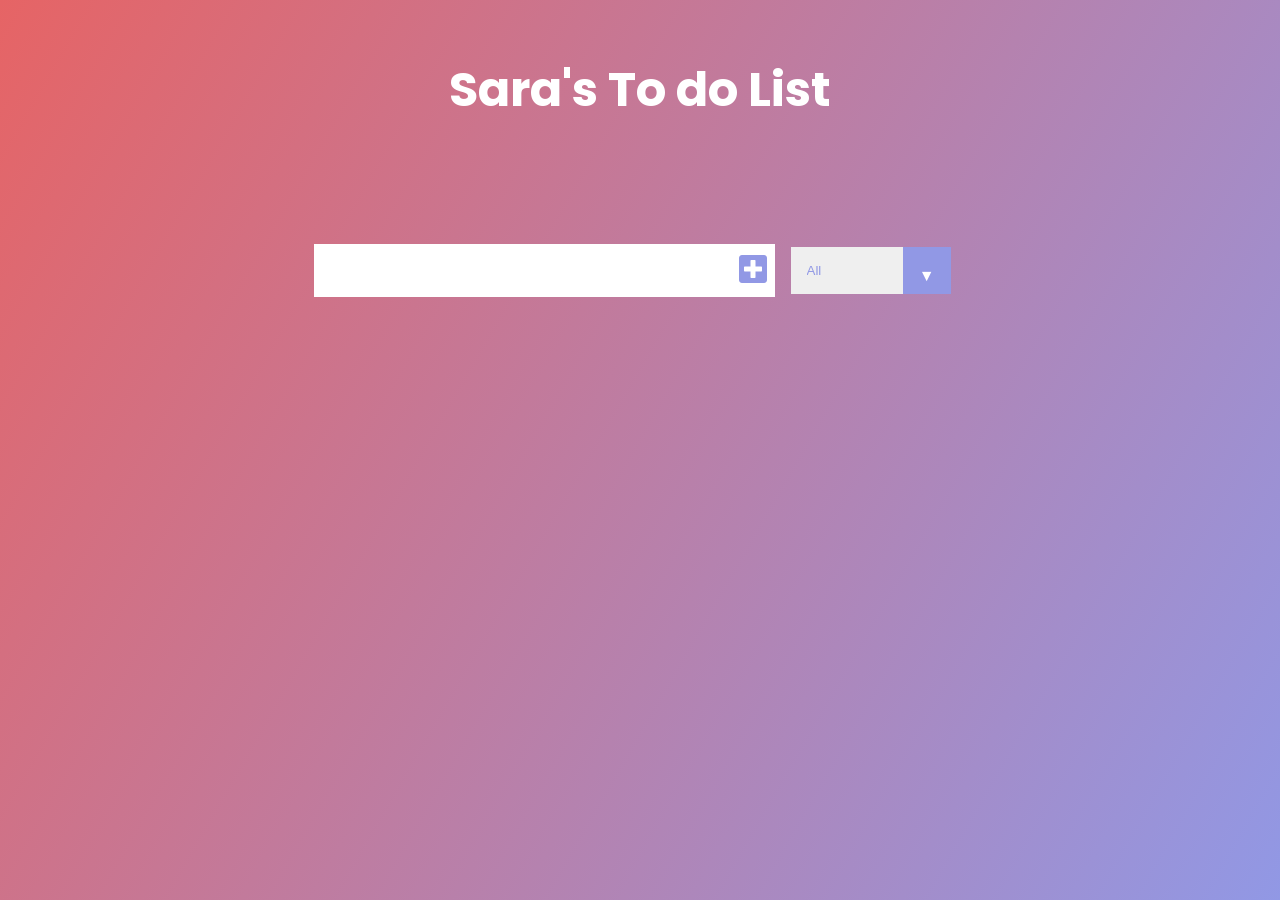
==== index.html @ dbacdc9a "commit" ====
<!DOCTYPE html>
<html lang="en">

<head>
    <meta charset="UTF-8">
    <meta http-equiv="X-UA-Compatible" content="IE=edge">
    <meta name="viewport" content="width=device-width, initial-scale=1.0">
    <link rel="preconnect" href="https://fonts.gstatic.com">
    <link href="https://fonts.googleapis.com/css2?family=Poppins:wght@100&display=swap" rel="stylesheet">
    <link rel="stylesheet" href="https://cdnjs.cloudflare.com/ajax/libs/font-awesome/5.15.3/css/all.min.css" integrity="sha512-iBBXm8fW90+nuLcSKlbmrPcLa0OT92xO1BIsZ+ywDWZCvqsWgccV3gFoRBv0z+8dLJgyAHIhR35VZc2oM/gI1w==" crossorigin="anonymous" referrerpolicy="no-referrer"
    />
    <link rel="stylesheet" href="./style.css">
    <title>Todo List</title>
</head>

<body>
    <header>
        <h1>Sara's To do List</h1>
    </header>
    <form>
        <input type="text" class="todo-input">
        <button class="todo-button" type="submit">
         <i class="fas fa-plus-square"></i>
     </button>
        <div class="select">
            <select name="todos" class="filter-todo">
             <option value="all">All</option>
             <option value="completed">Completed</option>
             <option value="uncompleted">Uncompleted</option>
         </select>
        </div>
    </form>
    <div class="todo-container">
        <ul class="todo-list"></ul>
    </div>
    <script src="./app.js"></script>
</body>

</html>
---- style.css ----
* {
    margin: 0;
    padding: 0;
    box-sizing: border-box;
}

body {
    background-image: linear-gradient(120deg, #e66465, #9198e5);
    color: white;
    font-family: 'Poppins', sans-serif;
    min-height: 100vh;
}

header {
    font-size: 1.5rem;
}

header,
form {
    min-height: 20vh;
    /* moves the input form dowm by 20 */
    display: flex;
    /* without the next lines don't work */
    justify-content: center;
    align-items: center;
    /* makes the input size smaller */
}

form input,
form button {
    padding: 0.5rem;
    /* got rid of the black rim around the input form */
    font-size: 2rem;
    /* made the input form way bigger */
    border: none;
}

form button {
    color: #9198e5;
    background: white;
    cursor: pointer;
    transition: all 0.3s ease;
}

form button:hover {
    background: #9198e5;
    color: white;
}

.todo-container {
    display: flex;
    justify-content: center;
    align-items: center;
}

.todo-list {
    min-width: 30%;
    list-style: none;
}

.todo {
    margin: 0.5rem;
    background: white;
    color: black;
    font-size: 1.5rem;
    display: flex;
    justify-content: space-between;
    align-items: center;
    transition: all 0.5s ease;
    /*Need this for the fall to work */
}

.todo li {
    flex: 1;
}

.trash-btn,
.complete-btn {
    background: #9198e5;
    color: white;
    border: none;
    padding: 1rem;
    cursor: pointer;
    font-size: 1rem;
}

.complete-btn {
    background: rgb(73, 204, 73);
}

.todo-item {
    padding: 0rem 0.5rem;
}

.fa-trash,
.fa-check {
    pointer-events: none;
}

.completed {
    text-decoration: line-through;
    opacity: 0.5;
}

.fall {
    transform: translateY(8rem) rotateZ(20deg);
    opacity: 0;
}

select {
    -webkit-appearance: none;
    -moz-appearance: none;
    appearance: none;
    outline: none;
    border: none;
}

.select {
    margin: 1rem;
    position: relative;
    overflow: hidden;
}

select {
    color: #9198e5;
    width: 10rem;
    cursor: pointer;
    padding: 1rem;
}

.select::after {
    content: "\25BC";
    position: absolute;
    background: #9198e5;
    top: 0;
    right: 0;
    padding: 1rem;
    pointer-events: none;
    transition: all 0.3s ease;
}

.select:hover::after {
    background: white;
    color: #9198e5;
}
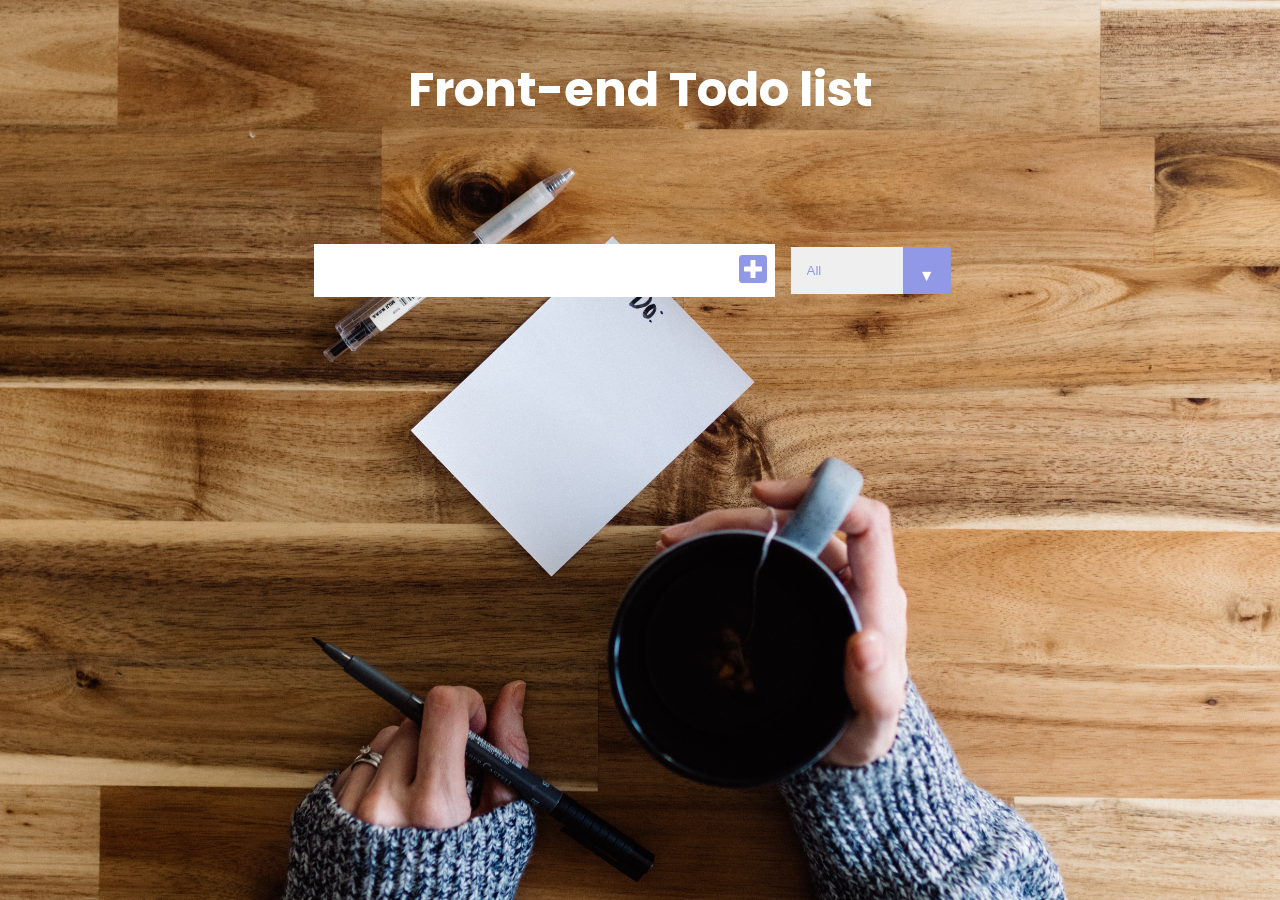
==== commit bcc2d021: "commit" ====
--- a/index.html
+++ b/index.html
@@ -1,39 +1,39 @@
-<!DOCTYPE html>
-<html lang="en">
-
-<head>
-    <meta charset="UTF-8">
-    <meta http-equiv="X-UA-Compatible" content="IE=edge">
-    <meta name="viewport" content="width=device-width, initial-scale=1.0">
-    <link rel="preconnect" href="https://fonts.gstatic.com">
-    <link href="https://fonts.googleapis.com/css2?family=Poppins:wght@100&display=swap" rel="stylesheet">
-    <link rel="stylesheet" href="https://cdnjs.cloudflare.com/ajax/libs/font-awesome/5.15.3/css/all.min.css" integrity="sha512-iBBXm8fW90+nuLcSKlbmrPcLa0OT92xO1BIsZ+ywDWZCvqsWgccV3gFoRBv0z+8dLJgyAHIhR35VZc2oM/gI1w==" crossorigin="anonymous" referrerpolicy="no-referrer"
-    />
-    <link rel="stylesheet" href="./style.css">
-    <title>Todo List</title>
-</head>
-
-<body>
-    <header>
-        <h1>Sara's To do List</h1>
-    </header>
-    <form>
-        <input type="text" class="todo-input">
-        <button class="todo-button" type="submit">
-         <i class="fas fa-plus-square"></i>
-     </button>
-        <div class="select">
-            <select name="todos" class="filter-todo">
-             <option value="all">All</option>
-             <option value="completed">Completed</option>
-             <option value="uncompleted">Uncompleted</option>
-         </select>
-        </div>
-    </form>
-    <div class="todo-container">
-        <ul class="todo-list"></ul>
-    </div>
-    <script src="./app.js"></script>
-</body>
-
+<!DOCTYPE html>
+<html lang="en">
+
+<head>
+    <meta charset="UTF-8">
+    <meta http-equiv="X-UA-Compatible" content="IE=edge">
+    <meta name="viewport" content="width=device-width, initial-scale=1.0">
+    <link rel="preconnect" href="https://fonts.gstatic.com">
+    <link href="https://fonts.googleapis.com/css2?family=Poppins:wght@100&display=swap" rel="stylesheet">
+    <link rel="stylesheet" href="https://cdnjs.cloudflare.com/ajax/libs/font-awesome/5.15.3/css/all.min.css" integrity="sha512-iBBXm8fW90+nuLcSKlbmrPcLa0OT92xO1BIsZ+ywDWZCvqsWgccV3gFoRBv0z+8dLJgyAHIhR35VZc2oM/gI1w==" crossorigin="anonymous" referrerpolicy="no-referrer"
+    />
+    <link rel="stylesheet" href="css/style.css">
+    <title>Front-end Todo list</title>
+</head>
+
+<body>
+    <header>
+        <h1>Front-end Todo list</h1>
+    </header>
+    <form>
+        <input type="text" class="grat-input">
+        <button class="grat-button" type="submit">
+         <i class="fas fa-plus-square"></i>
+     </button>
+        <div class="select">
+            <select name="grats" class="filter-grat">
+             <option value="all">All</option>
+             <option value="completed">Completed</option>
+             <option value="uncompleted">Uncompleted</option>
+         </select>
+        </div>
+    </form>
+    <div class="grat-container">
+        <ul class="grat-list"></ul>
+    </div>
+    <script src="js/app.js"></script>
+</body>
+
 </html>
--- a/css/style.css
+++ b/css/style.css
@@ -0,0 +1,256 @@
+* {
+    margin: 0;
+    padding: 0;
+    box-sizing: border-box;
+}
+
+body {
+    background-image: url(kelly-sikkema-6aY-6B3MiZ4-unsplash.jpg);
+    color: white;
+    font-family: 'Poppins', sans-serif;
+    background-repeat: no-repeat;
+    background-size: cover;
+    background-position: center;
+    height: 100vh;
+}
+
+header {
+    font-size: 1.5rem;
+}
+
+header,
+form {
+    min-height: 20vh;
+    /* moves the input form dowm by 20 */
+    display: flex;
+    /* without the next lines don't work */
+    justify-content: center;
+    align-items: center;
+    /* makes the input size smaller */
+}
+
+form input,
+form button {
+    padding: 0.5rem;
+    /* got rid of the black rim around the input form */
+    font-size: 2rem;
+    /* made the input form way bigger */
+    border: none;
+}
+
+form button {
+    color: #9198e5;
+    background: white;
+    cursor: pointer;
+    transition: all 0.3s ease;
+}
+
+form button:hover {
+    background: #9198e5;
+    color: white;
+}
+
+.grat-container {
+    display: flex;
+    justify-content: center;
+    align-items: center;
+}
+
+.grat-list {
+    min-width: 30%;
+    list-style: none;
+}
+
+.grat {
+    margin: 0.5rem;
+    background: white;
+    color: black;
+    font-size: 1.5rem;
+    display: flex;
+    justify-content: space-between;
+    align-items: center;
+    transition: all 0.5s ease;
+    /*Need this for the fall to work */
+}
+
+.grat li {
+    flex: 1;
+}
+
+.trash-btn,
+.complete-btn {
+    background: #9198e5;
+    color: white;
+    border: none;
+    padding: 1rem;
+    cursor: pointer;
+    font-size: 1rem;
+}
+
+.complete-btn {
+    background: rgb(73, 204, 73);
+}
+
+.grat-item {
+    padding: 0rem 0.5rem;
+}
+
+.fa-trash,
+.fa-check {
+    pointer-events: none;
+}
+
+.completed {
+    text-decoration: line-through;
+    opacity: 0.5;
+}
+
+.fall {
+    transform: translateY(8rem) rotateZ(20deg);
+    opacity: 0;
+}
+
+select {
+    -webkit-appearance: none;
+    -moz-appearance: none;
+    appearance: none;
+    outline: none;
+    border: none;
+}
+
+.select {
+    margin: 1rem;
+    position: relative;
+    overflow: hidden;
+}
+
+select {
+    color: #9198e5;
+    width: 10rem;
+    cursor: pointer;
+    padding: 1rem;
+}
+
+.select::after {
+    content: "\25BC";
+    position: absolute;
+    background: #9198e5;
+    top: 0;
+    right: 0;
+    padding: 1rem;
+    pointer-events: none;
+    transition: all 0.3s ease;
+}
+
+.select:hover::after {
+    background: white;
+    color: #9198e5;
+}
+
+@media screen and (max-width: 600px) {
+    body {
+        font-size: 16px;
+        background-image: url(kelly-sikkema-6aY-6B3MiZ4-unsplash.jpg);
+        background-size: cover;
+    }
+    header {
+        font-size: 1.2rem;
+    }
+    form,
+    form input,
+    form button {
+        width: 100%;
+    }
+    form {
+        flex-direction: column;
+        justify-content: flex-start;
+        align-items: center;
+    }
+    form input,
+    form button {
+        margin-bottom: 1rem;
+        font-size: 1.5rem;
+    }
+    .grat-list {
+        min-width: 80%;
+    }
+    .grat {
+        font-size: 1.2rem;
+    }
+    select {
+        width: 100%;
+    }
+    .select {
+        margin-bottom: 1rem;
+    }
+}
+
+.trash-btn,
+.complete-btn {
+    background: #9198e5;
+    color: white;
+    border: none;
+    padding: 1rem;
+    cursor: pointer;
+    font-size: 1rem;
+}
+
+.complete-btn {
+    background: rgb(73, 204, 73);
+}
+
+.grat-item {
+    padding: 0rem 0.5rem;
+}
+
+.fa-trash,
+.fa-check {
+    pointer-events: none;
+}
+
+.completed {
+    text-decoration: line-through;
+    opacity: 0.5;
+}
+
+.fall {
+    transform: translateY(8rem) rotateZ(20deg);
+    opacity: 0;
+}
+
+select {
+    -webkit-appearance: none;
+    -moz-appearance: none;
+    appearance: none;
+    outline: none;
+    border: none;
+}
+
+.select {
+    margin: 1rem;
+    position: relative;
+    overflow: hidden;
+}
+
+select {
+    color: #9198e5;
+    width: 10rem;
+    cursor: pointer;
+    padding: 1rem;
+}
+
+.select::after {
+    content: "\25BC";
+    position: absolute;
+    background: #9198e5;
+    top: 0;
+    right: 0;
+    padding: 1rem;
+    pointer-events: none;
+    transition: all 0.3s ease;
+}
+
+.select:hover::after {
+    background: white;
+    color: #9198e5;
+}
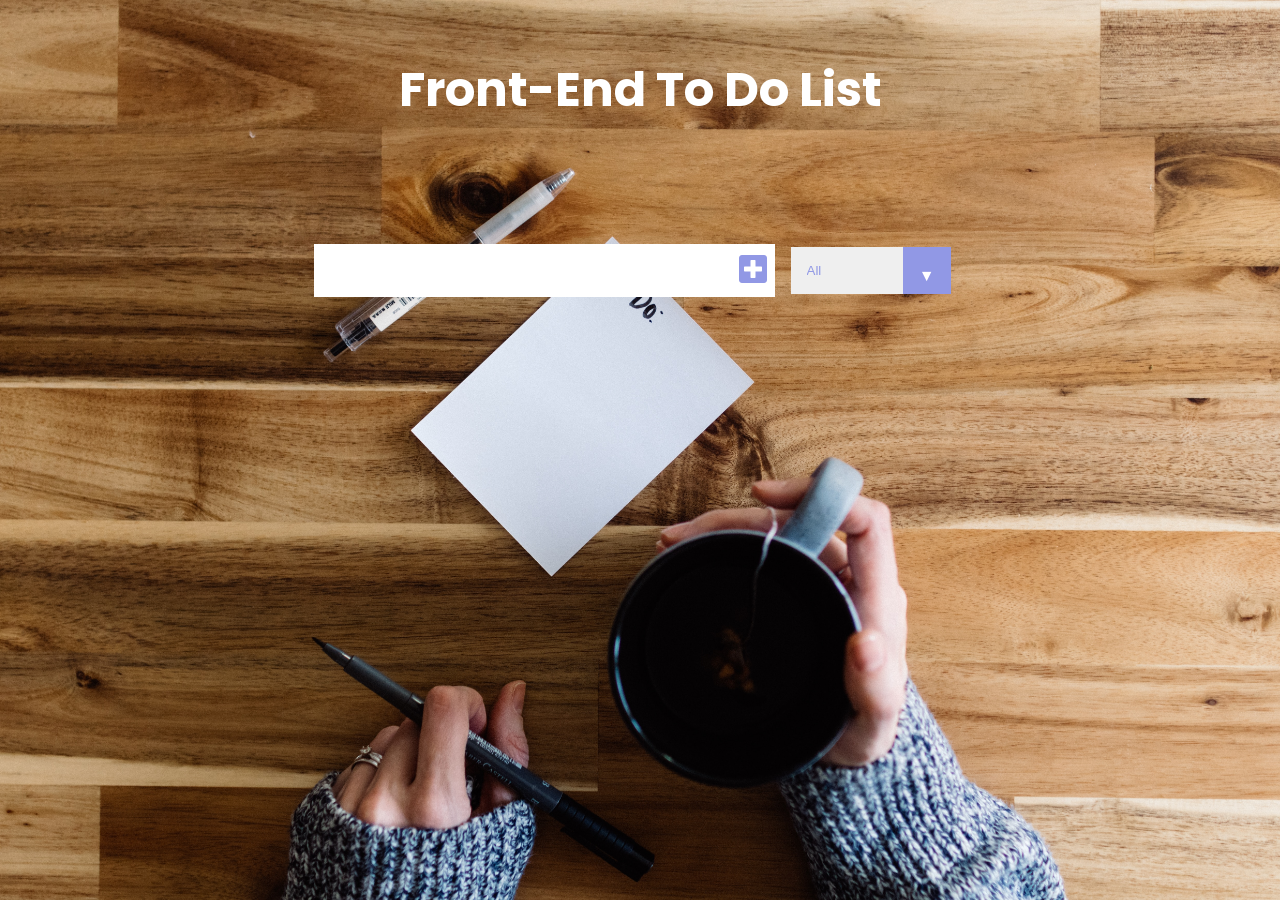
==== commit 77a01143: "commit" ====
--- a/index.html
+++ b/index.html
@@ -10,12 +10,12 @@
     <link rel="stylesheet" href="https://cdnjs.cloudflare.com/ajax/libs/font-awesome/5.15.3/css/all.min.css" integrity="sha512-iBBXm8fW90+nuLcSKlbmrPcLa0OT92xO1BIsZ+ywDWZCvqsWgccV3gFoRBv0z+8dLJgyAHIhR35VZc2oM/gI1w==" crossorigin="anonymous" referrerpolicy="no-referrer"
     />
     <link rel="stylesheet" href="css/style.css">
-    <title>Front-end Todo list</title>
+    <title>Front-End To Do List</title>
 </head>
 
 <body>
     <header>
-        <h1>Front-end Todo list</h1>
+        <h1>Front-End To Do List</h1>
     </header>
     <form>
         <input type="text" class="grat-input">
